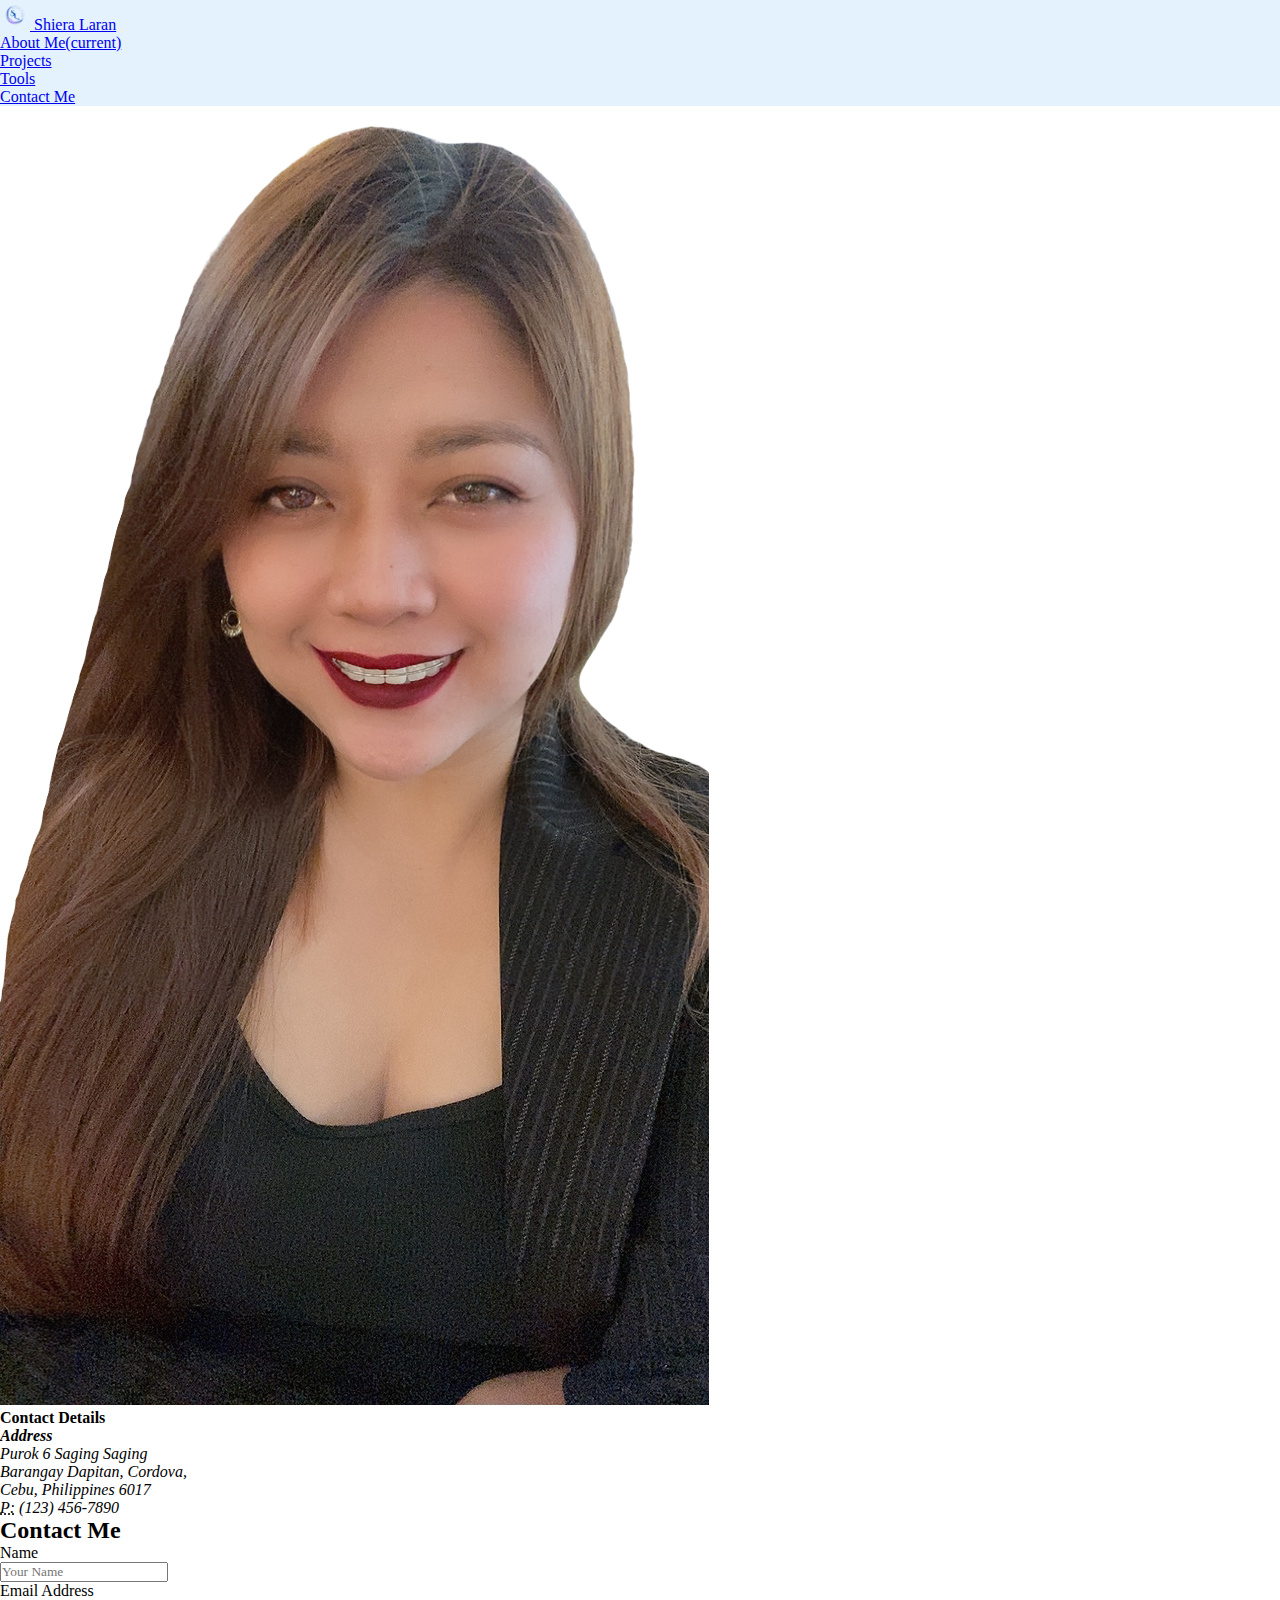
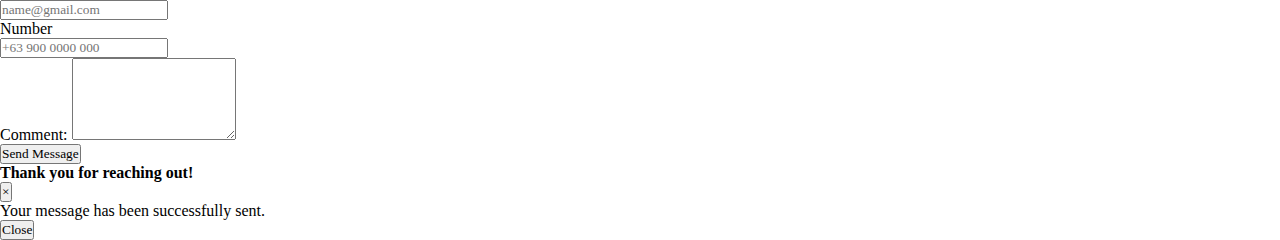
==== contact/index.html @ 7a499766 "adjusted colors, spaces, etc." ====
<!DOCTYPE html>
<html>
<head>
  <meta charset="utf-8">
  <meta name="viewport" content="width=device-width, initial-scale=1, shrink-to-fit=no">

  <link rel="stylesheet" href="https://cdn.jsdelivr.net/npm/bootstrap@4.6.0/dist/css/bootstrap.min.css" integrity="sha384-B0vP5xmATw1+K9KRQjQERJvTumQW0nPEzvF6L/Z6nronJ3oUOFUFpCjEUQouq2+l" crossorigin="anonymous"/>

  <link rel="stylesheet" type="text/css" href="./index.css">

  <title>Shiera Laran's Contact Me</title>

</head>
<body> 
 
 
<!-- NAV BAR -->


<nav class="navbar navbar-expand-lg py-1">
  <a class="navbar-brand text-dark" href="#">
    <img src="./images/shieralogo2-removebg-preview.png" width="30" height="30" class="d-inline-block align-top mr-2" alt="...">
  </a>
  <a href="../index.html">Shiera Laran</a>

  <button class="navbar-toggler" type="button" data-toggle="collapse" data-target="#navbarNav" aria-controls="navbarNav" aria-expanded="false" aria-label="Toggle navigation">
    <span class="navbar-toggler-icon"></span>
  </button>

   <div class="collapse navbar-collapse navbar-light" id="navbarNav">
    <ul class="navbar-nav ml-auto">

      <li class="nav-item active">
        <a class="nav-link" href="../index.html">About Me<span class="sr-only">(current)</span></a>
      </li>

      <li class="nav-item">
        <a class="nav-link" href="../projects/index.html">Projects</a>
      </li>

      <li class="nav-item">
        <a class="nav-link" href="../tools/index.html">Tools</a>
      </li>

      <li class="nav-item">
        <a class="nav-link" href="./index.html">Contact Me</a>
      </li>
        
    </ul>
  </div>
</nav>


<!-- END NAV BAR -->

  
<div class="container justify-content-center w-75">
  <div class="row">

    <div class="col-sm-6">
      <img class="img-fluid w-25 mx-5" src="./images/shierapic2.png">
      <h4 class="ml-5">Contact Details</h4>

              <address>
                <strong>Address</strong><br>
                <p>Purok 6 Saging Saging</p>
                <p>Barangay Dapitan, Cordova,</p>
                <p>Cebu, Philippines 6017</p>
                <abbr title="Phone">P:</abbr> (123) 456-7890
              </address>

    </div>


    <div class="text-justify col-sm-6 mt-5 bg-danger">
      <h2 class="mt-5 ml-5">Contact Me</h2>
  
  <form action="/action_page.php" class="mx-5">
  
    <div class="row d-block">
    
      <div class="col">
        <p>Name</p>
        <input type="text" class="form-control" id="name" placeholder="Your Name" name="name">
        </div>
    
        <div class="col">
        <p>Email Address</p>
        <input type="text" class="form-control" id="email" placeholder="name@gmail.com" name="email">
        </div>
      
        <div class="col">
        <p>Number</p>
        <input type="text" class="form-control" id="number" placeholder="+63 900 0000 000" name="number">
      </div>

      <div class="col">
      <label for="comment">Comment:</label>
      <textarea class="form-control" rows="5" id="comment" name="text"></textarea>
    </div>
      
    </div>

  <!-- Button to Open the Modal -->
  <button type="button" class="btn btn-primary mt-5" data-toggle="modal" data-target="#myModal">
    Send Message
  </button>

  <!-- The Modal -->
  <div class="modal fade" id="myModal">
    <div class="modal-dialog">
      <div class="modal-content">
      
        <!-- Modal Header -->
        <div class="modal-header">
          <h4 class="modal-title">Thank you for reaching out!</h4>
          <button type="button" class="close" data-dismiss="modal">&times;</button>
        </div>
        
        <!-- Modal body -->
        <div class="modal-body">
          Your message has been successfully sent.
        </div>
        
        <!-- Modal footer -->
        <div class="modal-footer">
          <button type="button" class="btn btn-success" data-dismiss="modal">Close</button>
        </div>
        
      </div>
    </div>
  </div>
      
    </div>

    

    <div>
      

      
    </div>

  </div>
</div>












<script src="https://cdn.jsdelivr.net/npm/jquery@3.5.1/dist/jquery.slim.min.js" integrity="sha384-DfXdz2htPH0lsSSs5nCTpuj/zy4C+OGpamoFVy38MVBnE+IbbVYUew+OrCXaRkfj" crossorigin="anonymous"></script>
<script src="https://cdn.jsdelivr.net/npm/bootstrap@4.6.1/dist/js/bootstrap.bundle.min.js" integrity="sha384-fQybjgWLrvvRgtW6bFlB7jaZrFsaBXjsOMm/tB9LTS58ONXgqbR9W8oWht/amnpF" crossorigin="anonymous"></script>

</body>
</html>
---- contact/index.css ----
* {
	box-sizing: border-box;
	margin: 0;
	padding: 0;
}


* {
	font-family: "Cinzel", serif;
}


.navbar {
	font-family: "Cinzel", serif;
	background-color: #e3f2fd;
}
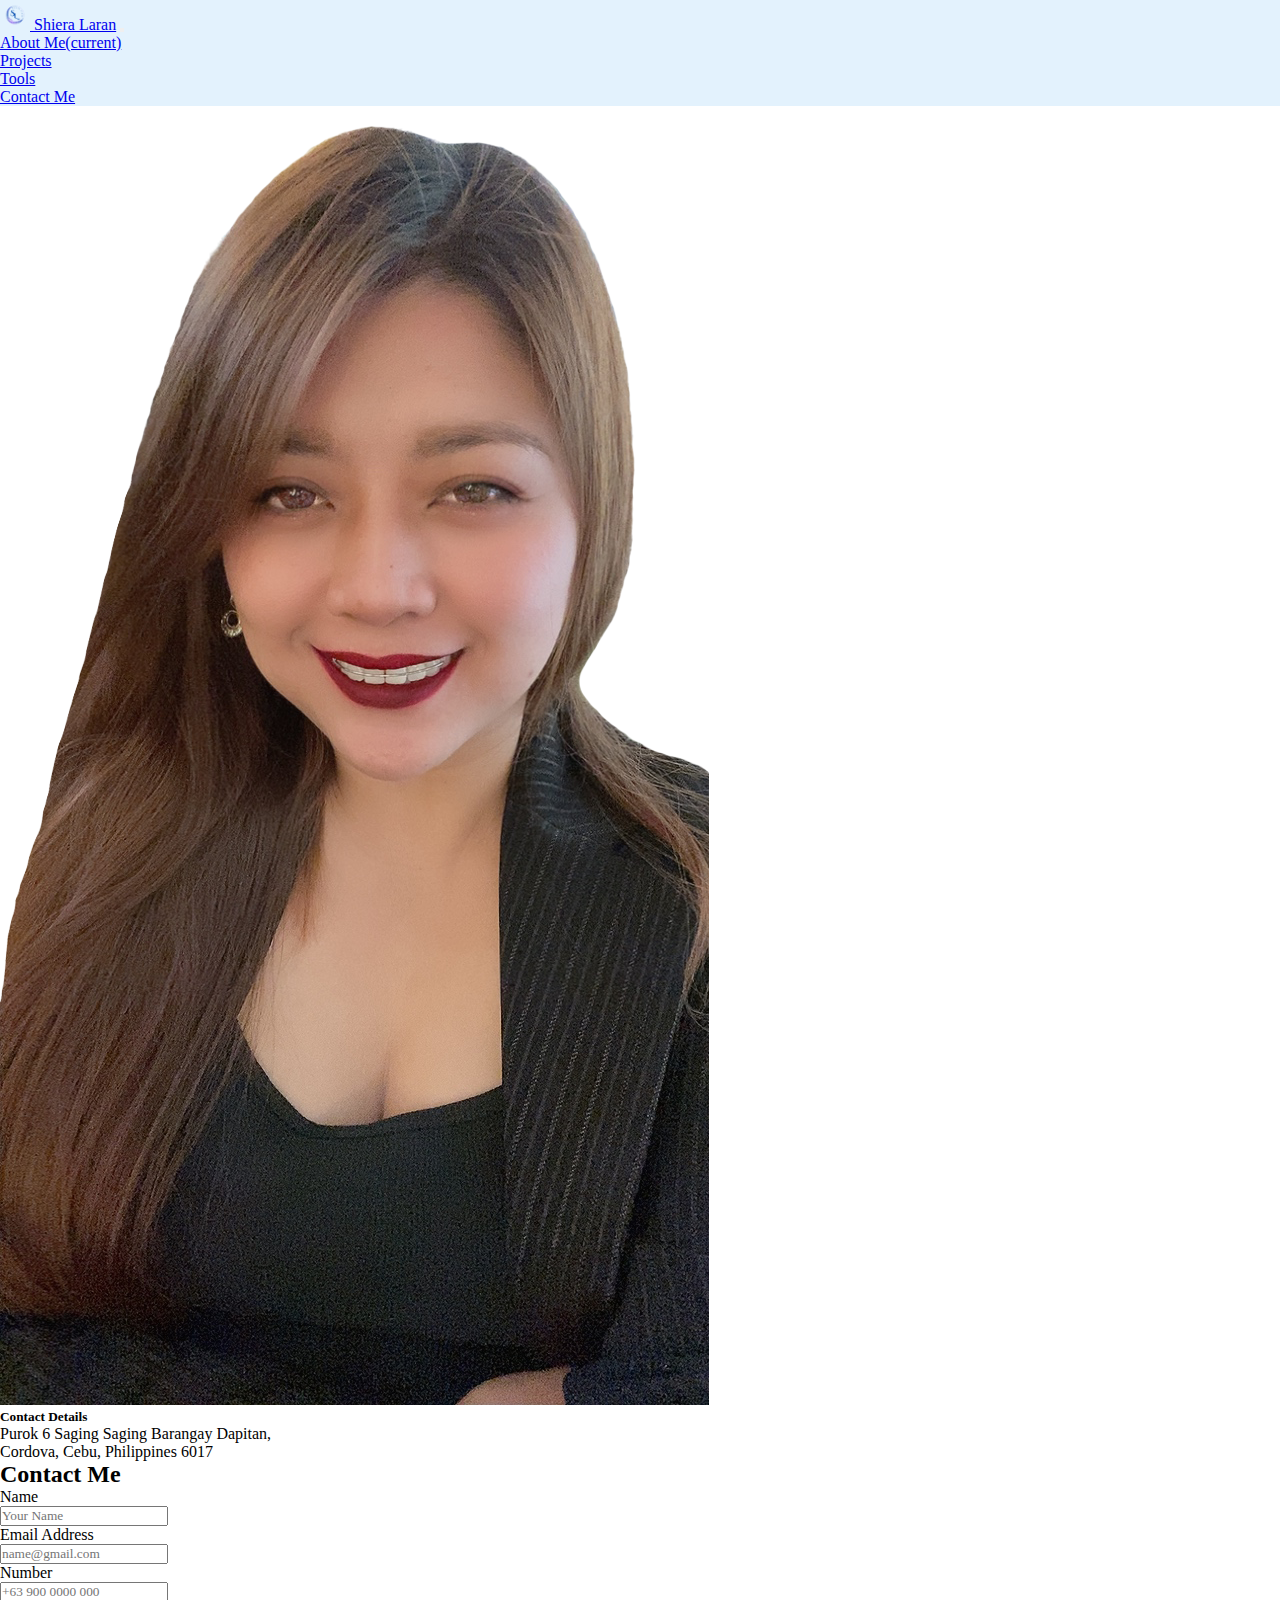
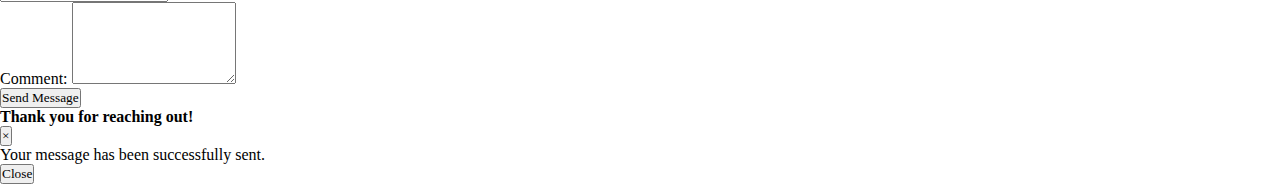
==== commit 12b51bcb: "adjuested alignments" ====
--- a/contact/index.html
+++ b/contact/index.html
@@ -21,7 +21,7 @@
   <a class="navbar-brand text-dark" href="#">
     <img src="./images/shieralogo2-removebg-preview.png" width="30" height="30" class="d-inline-block align-top mr-2" alt="...">
   </a>
-  <a href="../index.html">Shiera Laran</a>
+  <a href="../index.html" class="font-weight-bold">Shiera Laran</a>
 
   <button class="navbar-toggler" type="button" data-toggle="collapse" data-target="#navbarNav" aria-controls="navbarNav" aria-expanded="false" aria-label="Toggle navigation">
     <span class="navbar-toggler-icon"></span>
@@ -57,22 +57,16 @@
 <div class="container justify-content-center w-75">
   <div class="row">
 
-    <div class="col-sm-6">
-      <img class="img-fluid w-25 mx-5" src="./images/shierapic2.png">
-      <h4 class="ml-5">Contact Details</h4>
-
-              <address>
-                <strong>Address</strong><br>
-                <p>Purok 6 Saging Saging</p>
-                <p>Barangay Dapitan, Cordova,</p>
-                <p>Cebu, Philippines 6017</p>
-                <abbr title="Phone">P:</abbr> (123) 456-7890
-              </address>
+    <div class="col-sm-6 text-center">
+      <img class="img-fluid w-50 mx-5 rounded-circle py-5" src="./images/shierapic2.png">
+      <h5 class="ml-5">Contact Details</h5>
+      <p>Purok 6 Saging Saging Barangay Dapitan,</p>
+      <p>Cordova, Cebu, Philippines 6017</p>
 
     </div>
 
 
-    <div class="text-justify col-sm-6 mt-5 bg-danger">
+    <div class="text-justify col-sm-6 mt-5 pb-5 bg-secondary">
       <h2 class="mt-5 ml-5">Contact Me</h2>
   
   <form action="/action_page.php" class="mx-5">
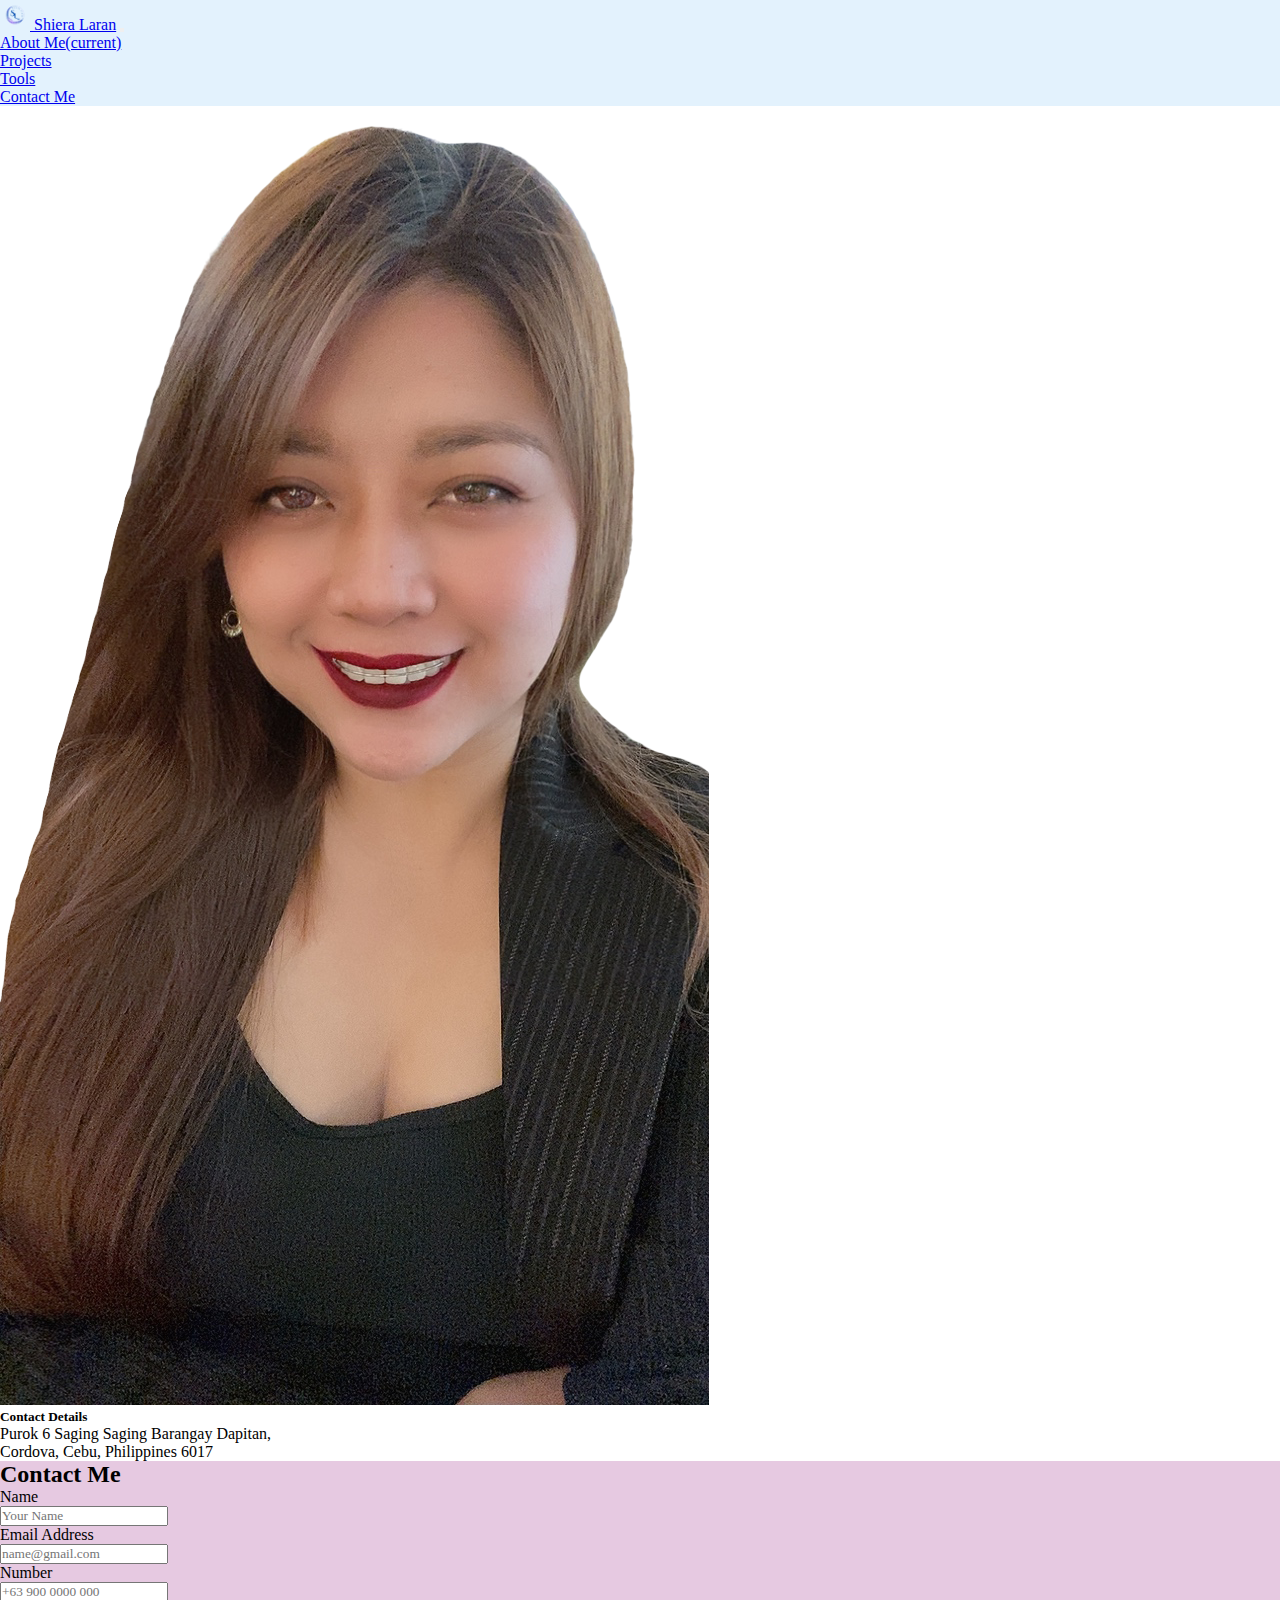
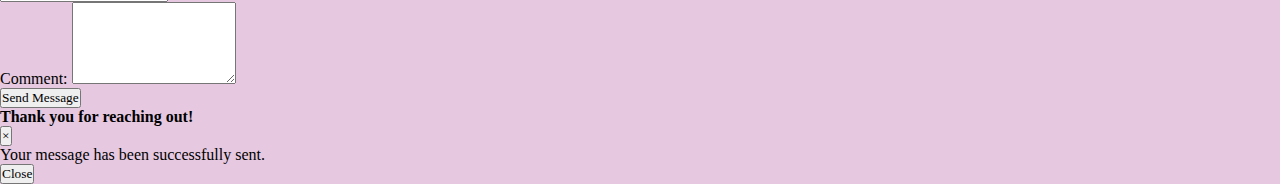
==== commit 3eedc853: "added some colors" ====
--- a/contact/index.html
+++ b/contact/index.html
@@ -63,10 +63,11 @@
       <p>Purok 6 Saging Saging Barangay Dapitan,</p>
       <p>Cordova, Cebu, Philippines 6017</p>
 
+
     </div>
 
 
-    <div class="text-justify col-sm-6 mt-5 pb-5 bg-secondary">
+    <div class="contactme text-justify col-sm-6 mt-5 pb-5 bg-secondary">
       <h2 class="mt-5 ml-5">Contact Me</h2>
   
   <form action="/action_page.php" class="mx-5">
--- a/contact/index.css
+++ b/contact/index.css
@@ -13,4 +13,8 @@
 .navbar {
 	font-family: "Cinzel", serif;
 	background-color: #e3f2fd;
+}
+
+.contactme {
+	background-color: #e6c9e1 !important; 
 }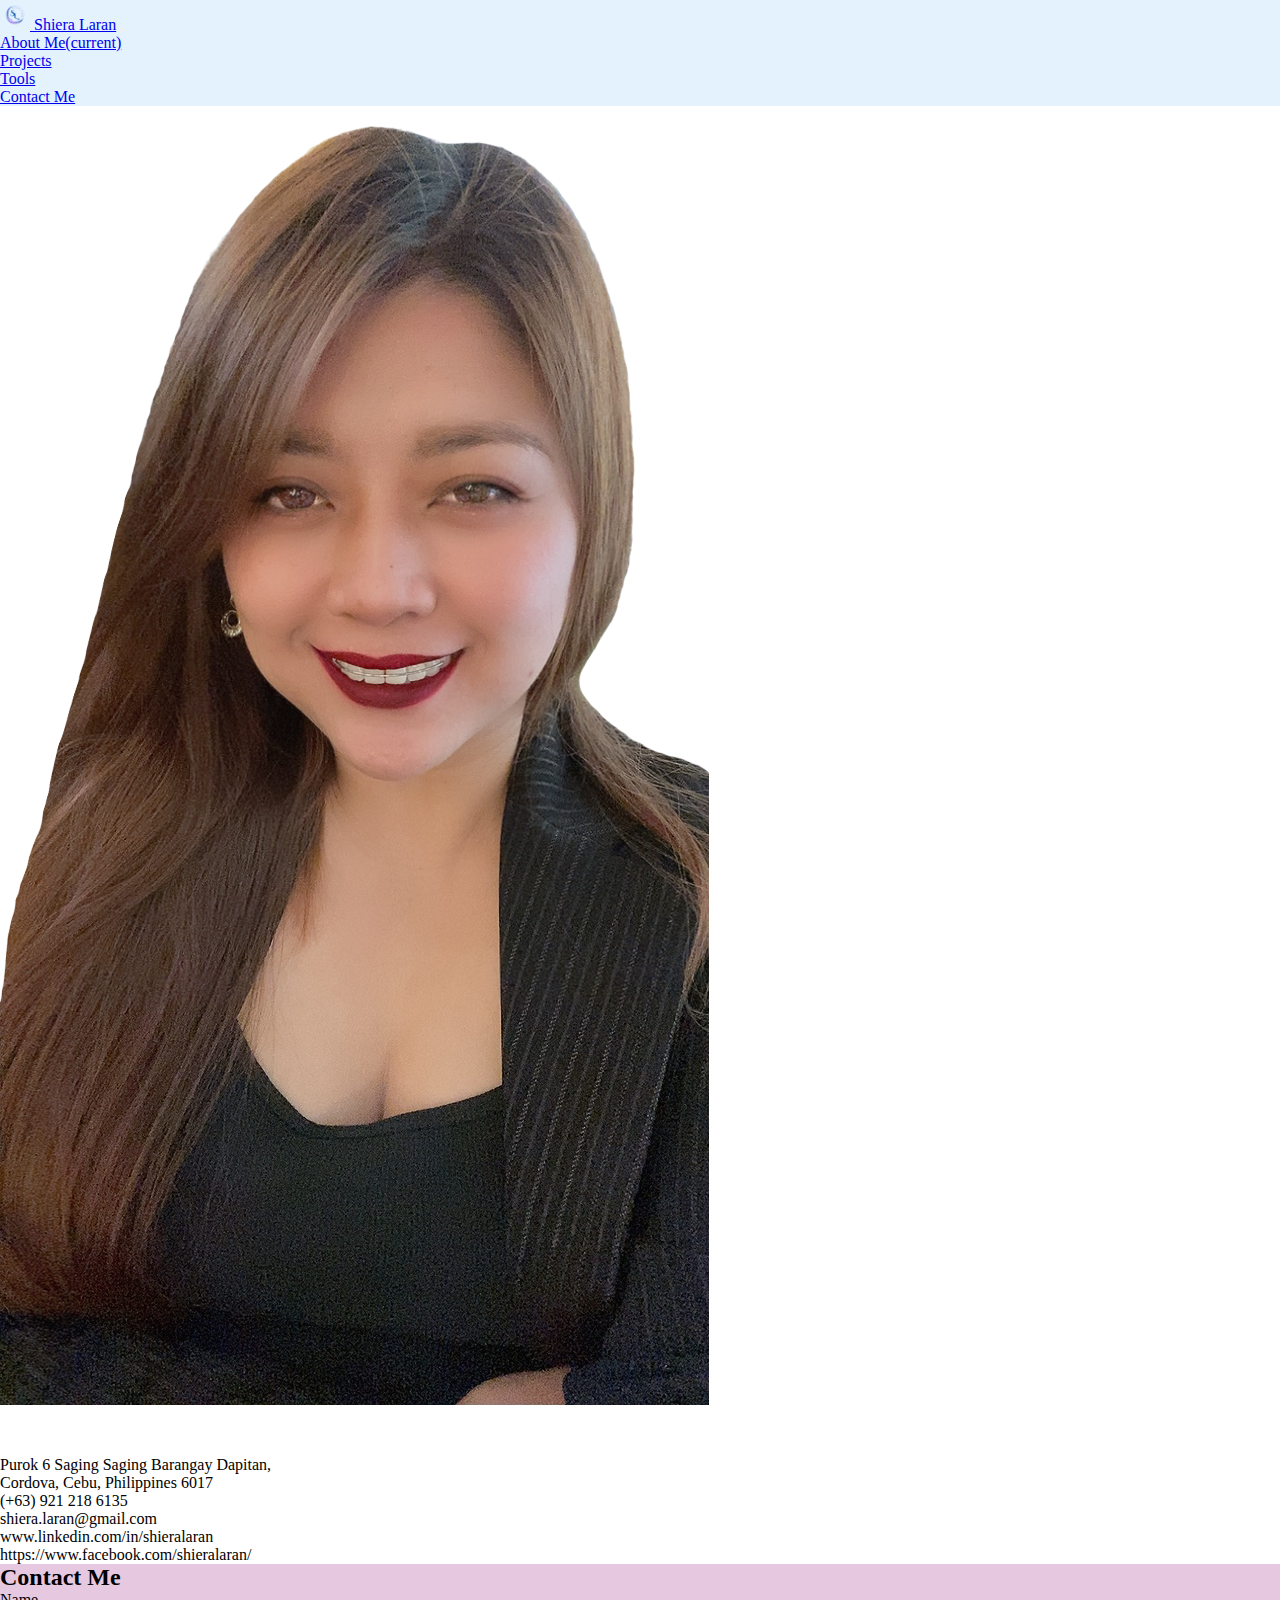
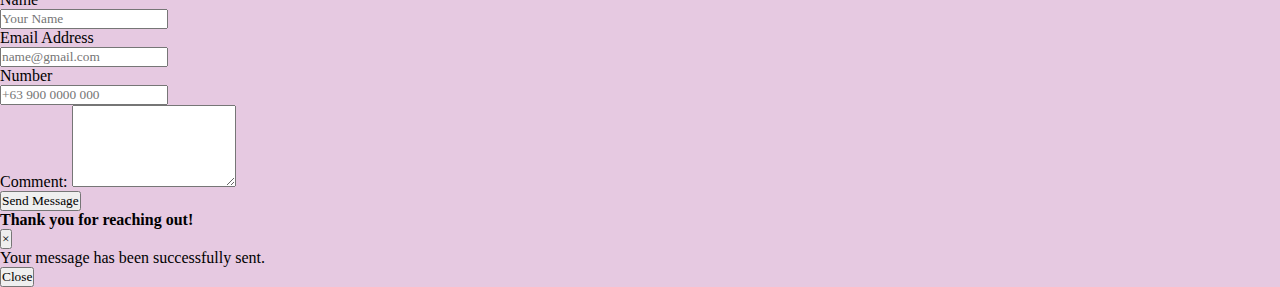
==== commit 18a69103: "Upload Portfolio" ====
--- a/contact/index.html
+++ b/contact/index.html
@@ -18,12 +18,12 @@
 
 
 <nav class="navbar navbar-expand-lg py-1">
-  <a class="navbar-brand text-dark" href="#">
+  <a class="navbar-brand text-dark" href="../index.html">
     <img src="./images/shieralogo2-removebg-preview.png" width="30" height="30" class="d-inline-block align-top mr-2" alt="...">
   </a>
   <a href="../index.html" class="font-weight-bold">Shiera Laran</a>
 
-  <button class="navbar-toggler" type="button" data-toggle="collapse" data-target="#navbarNav" aria-controls="navbarNav" aria-expanded="false" aria-label="Toggle navigation">
+  <button class="navbar-toggler navbar-light" type="button" data-toggle="collapse" data-target="#navbarNav" aria-controls="navbarNav" aria-expanded="false" aria-label="Toggle navigation">
     <span class="navbar-toggler-icon"></span>
   </button>
 
@@ -58,10 +58,14 @@
   <div class="row">
 
     <div class="col-sm-6 text-center">
-      <img class="img-fluid w-50 mx-5 rounded-circle py-5" src="./images/shierapic2.png">
-      <h5 class="ml-5">Contact Details</h5>
+      <img class="img-fluid w-25 mx-5 rounded-circle py-5" src="./images/shierapic2.png">
+      <h5 class="contactme2 ml-5 mb-5">Contact Details</h5>
       <p>Purok 6 Saging Saging Barangay Dapitan,</p>
       <p>Cordova, Cebu, Philippines 6017</p>
+      <p>(+63) 921 218 6135</p>
+      <p class="bg-primary">shiera.laran@gmail.com</p>
+      <p class="bg-primary">www.linkedin.com/in/shieralaran</p>
+      <p class="bg-primary">https://www.facebook.com/shieralaran/</p>
 
 
     </div>
--- a/contact/index.css
+++ b/contact/index.css
@@ -17,4 +17,21 @@
 
 .contactme {
 	background-color: #e6c9e1 !important; 
+}
+
+.contactme2 {
+	font-size: 40px;
+  color: #fff;
+  text-align: center;
+  animation: glow 1s ease-in-out infinite alternate;
+}
+
+@-webkit-keyframes glow {
+  from {
+    text-shadow: 0 0 10px #fff, 0 0 20px #fff, 0 0 30px #e60073, 0 0 40px #e60073, 0 0 50px #e60073, 0 0 60px #e60073, 0 0 70px #e60073;
+  }
+  
+  to {
+    text-shadow: 0 0 20px #fff, 0 0 30px #ff4da6, 0 0 40px #ff4da6, 0 0 50px #ff4da6, 0 0 60px #ff4da6, 0 0 70px #ff4da6, 0 0 80px #ff4da6;
+  }
 }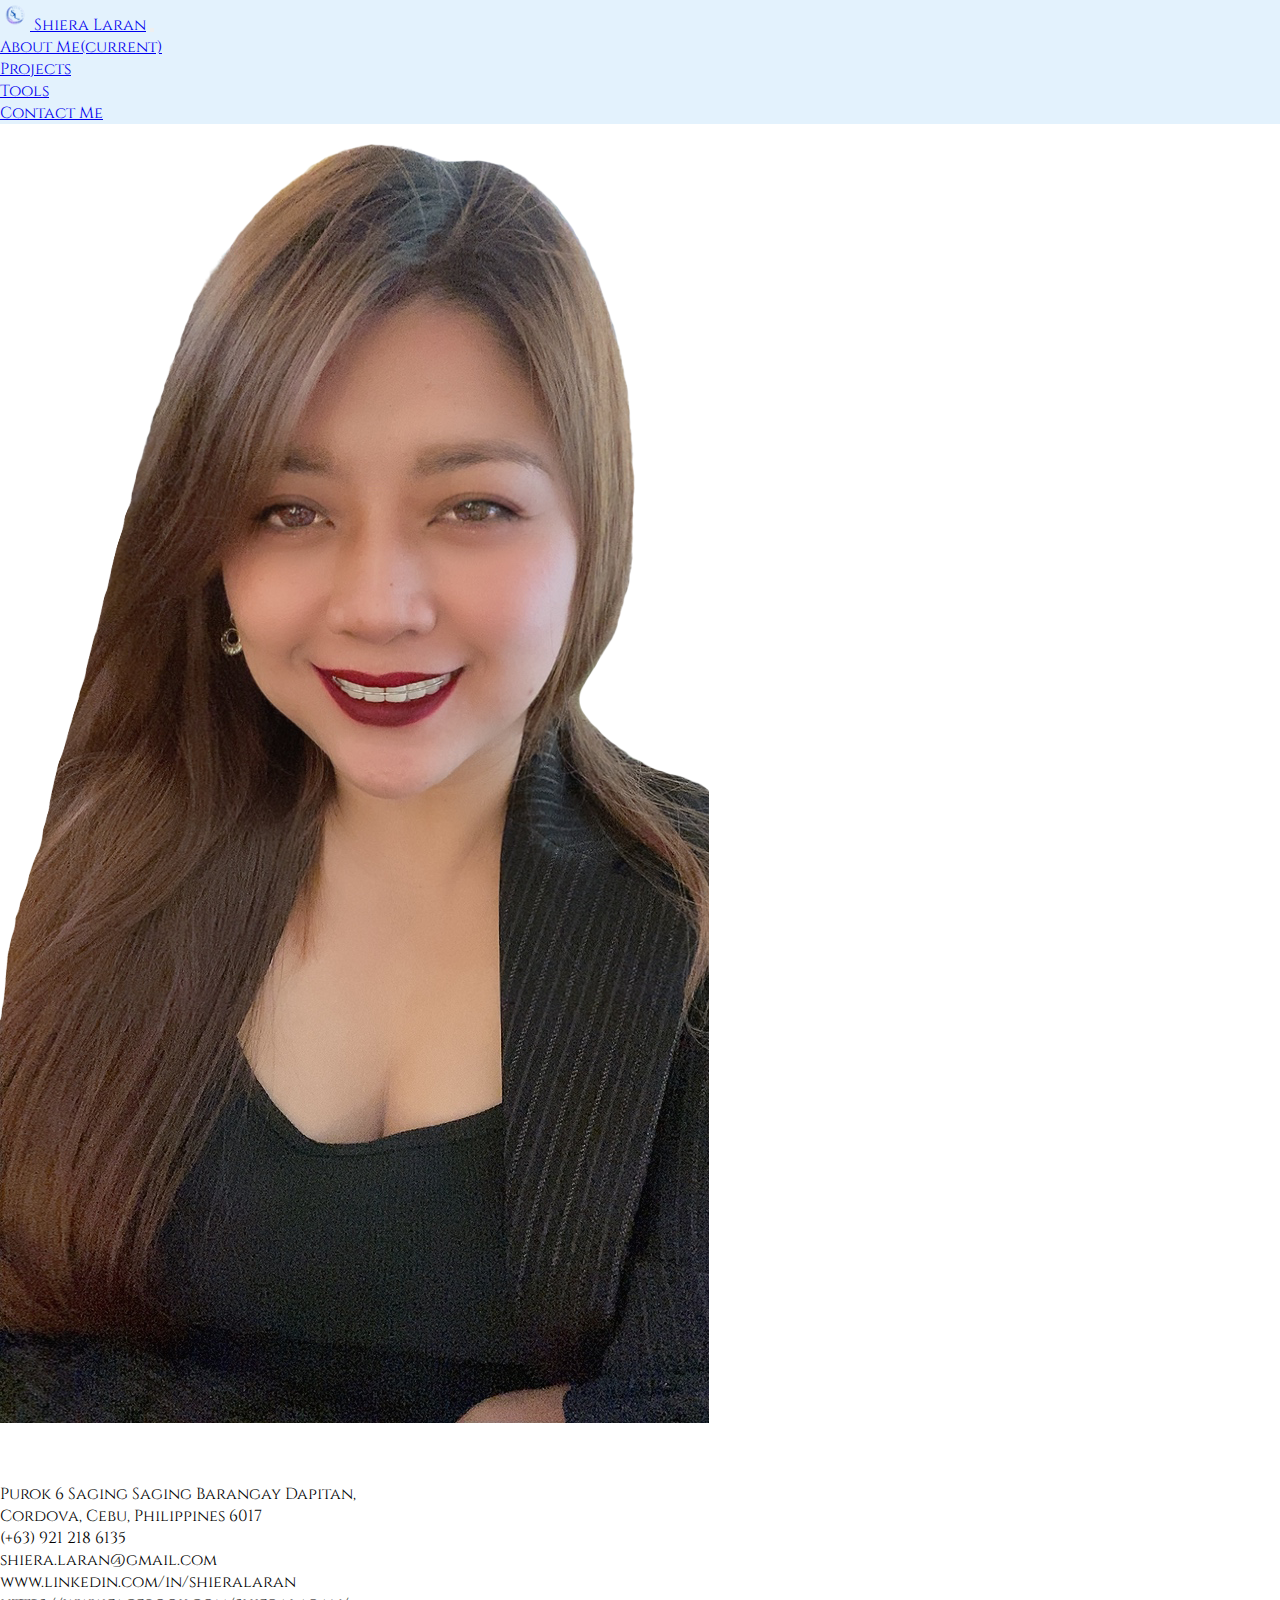
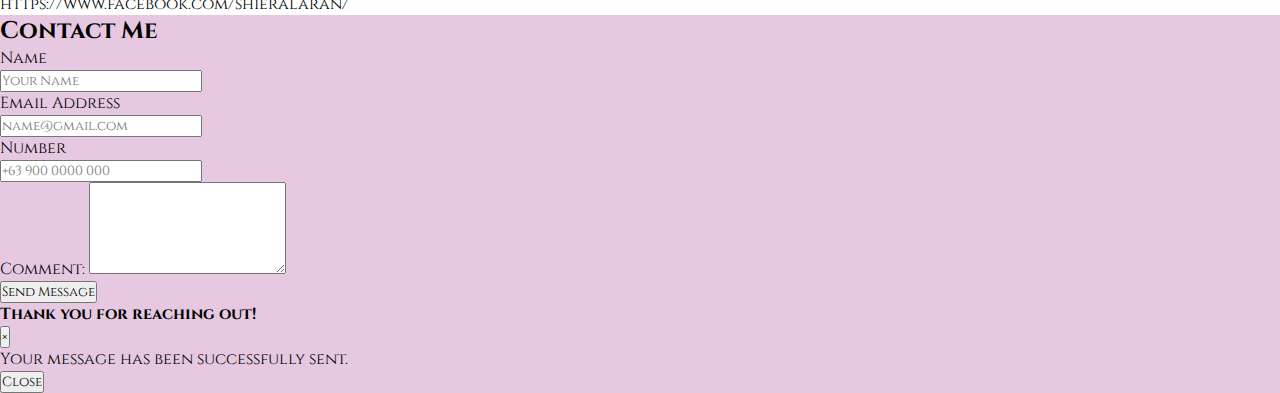
==== commit 8cc7346e: "changed font" ====
--- a/contact/index.html
+++ b/contact/index.html
@@ -7,6 +7,8 @@
   <link rel="stylesheet" href="https://cdn.jsdelivr.net/npm/bootstrap@4.6.0/dist/css/bootstrap.min.css" integrity="sha384-B0vP5xmATw1+K9KRQjQERJvTumQW0nPEzvF6L/Z6nronJ3oUOFUFpCjEUQouq2+l" crossorigin="anonymous"/>
 
   <link rel="stylesheet" type="text/css" href="./index.css">
+
+  <link rel="preconnect" href="https://fonts.googleapis.com"><link rel="preconnect" href="https://fonts.gstatic.com" crossorigin><link href="https://fonts.googleapis.com/css2?family=Caveat&family=Cinzel:wght@500&family=Lora&family=Montserrat&family=Open+Sans&family=Playfair+Display&family=Roboto:wght@400;700&family=Saira+Condensed:wght@500&family=Zilla+Slab&display=swap" rel="stylesheet">
 
   <title>Shiera Laran's Contact Me</title>
 
@@ -63,9 +65,9 @@
       <p>Purok 6 Saging Saging Barangay Dapitan,</p>
       <p>Cordova, Cebu, Philippines 6017</p>
       <p>(+63) 921 218 6135</p>
-      <p class="bg-primary">shiera.laran@gmail.com</p>
-      <p class="bg-primary">www.linkedin.com/in/shieralaran</p>
-      <p class="bg-primary">https://www.facebook.com/shieralaran/</p>
+      <p class="text-primary">shiera.laran@gmail.com</p>
+      <p class="text-primary">www.linkedin.com/in/shieralaran</p>
+      <p class="text-primary">https://www.facebook.com/shieralaran/</p>
 
 
     </div>
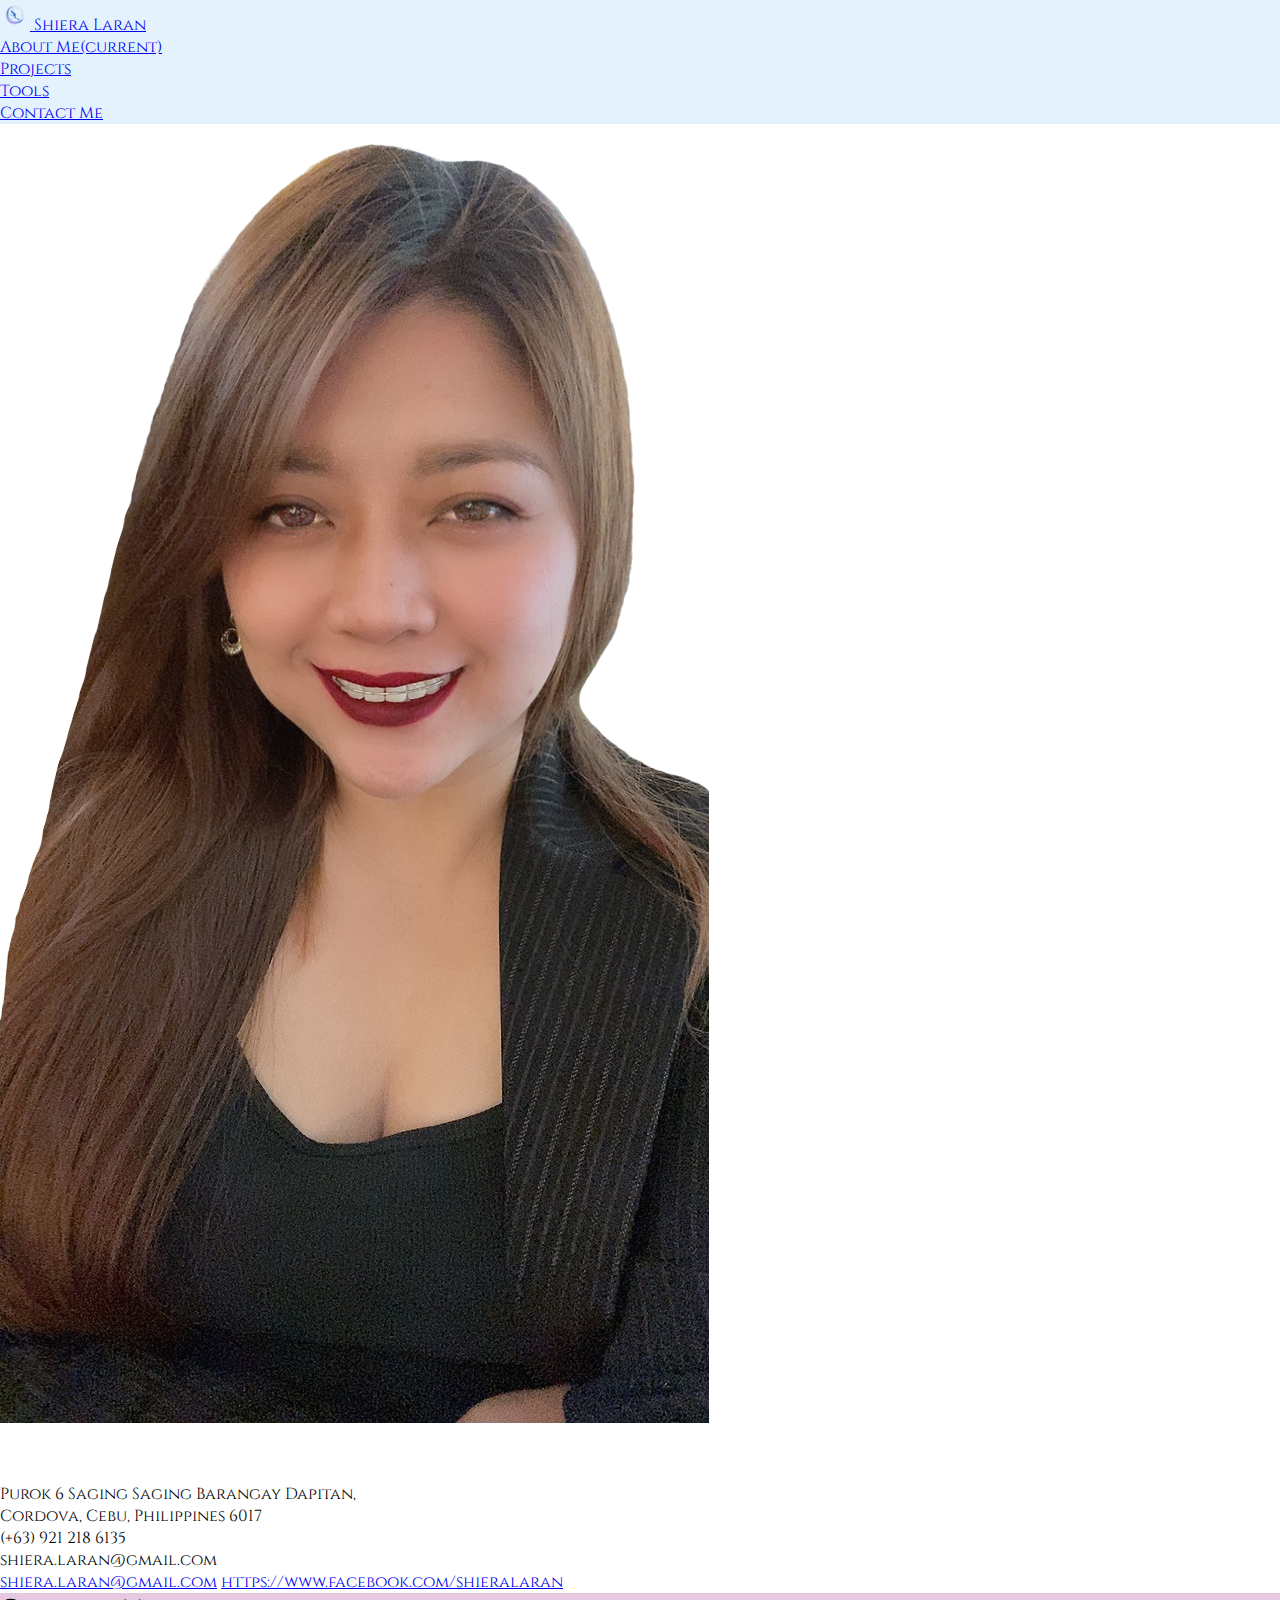
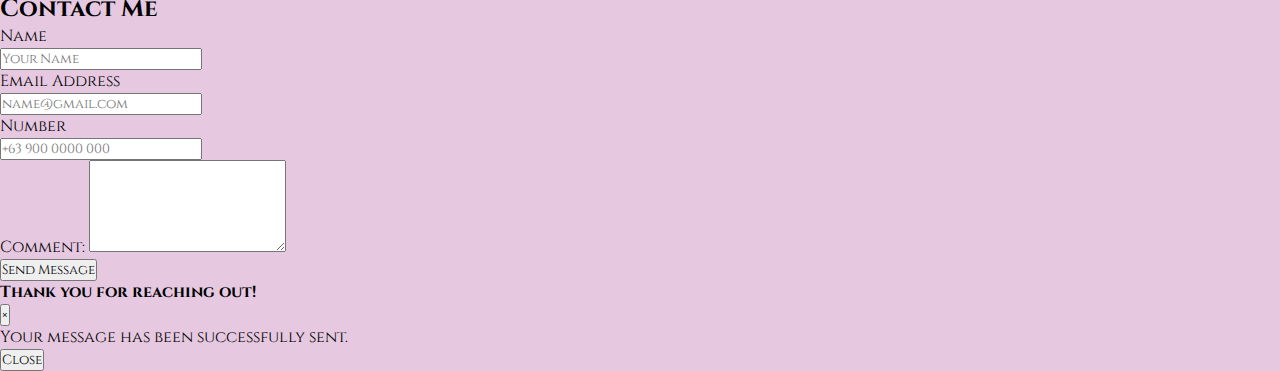
==== commit 20f50eb0: "added links" ====
--- a/contact/index.html
+++ b/contact/index.html
@@ -66,8 +66,8 @@
       <p>Cordova, Cebu, Philippines 6017</p>
       <p>(+63) 921 218 6135</p>
       <p class="text-primary">shiera.laran@gmail.com</p>
-      <p class="text-primary">www.linkedin.com/in/shieralaran</p>
-      <p class="text-primary">https://www.facebook.com/shieralaran/</p>
+      <a class="text-primary" target="_blank" href="https://www.linkedin.com/in/shieralaran/">shiera.laran@gmail.com</a>
+      <a class="text-primary" target="_blank" href="https://www.facebook.com/shieralaran/">https://www.facebook.com/shieralaran</a>
 
 
     </div>
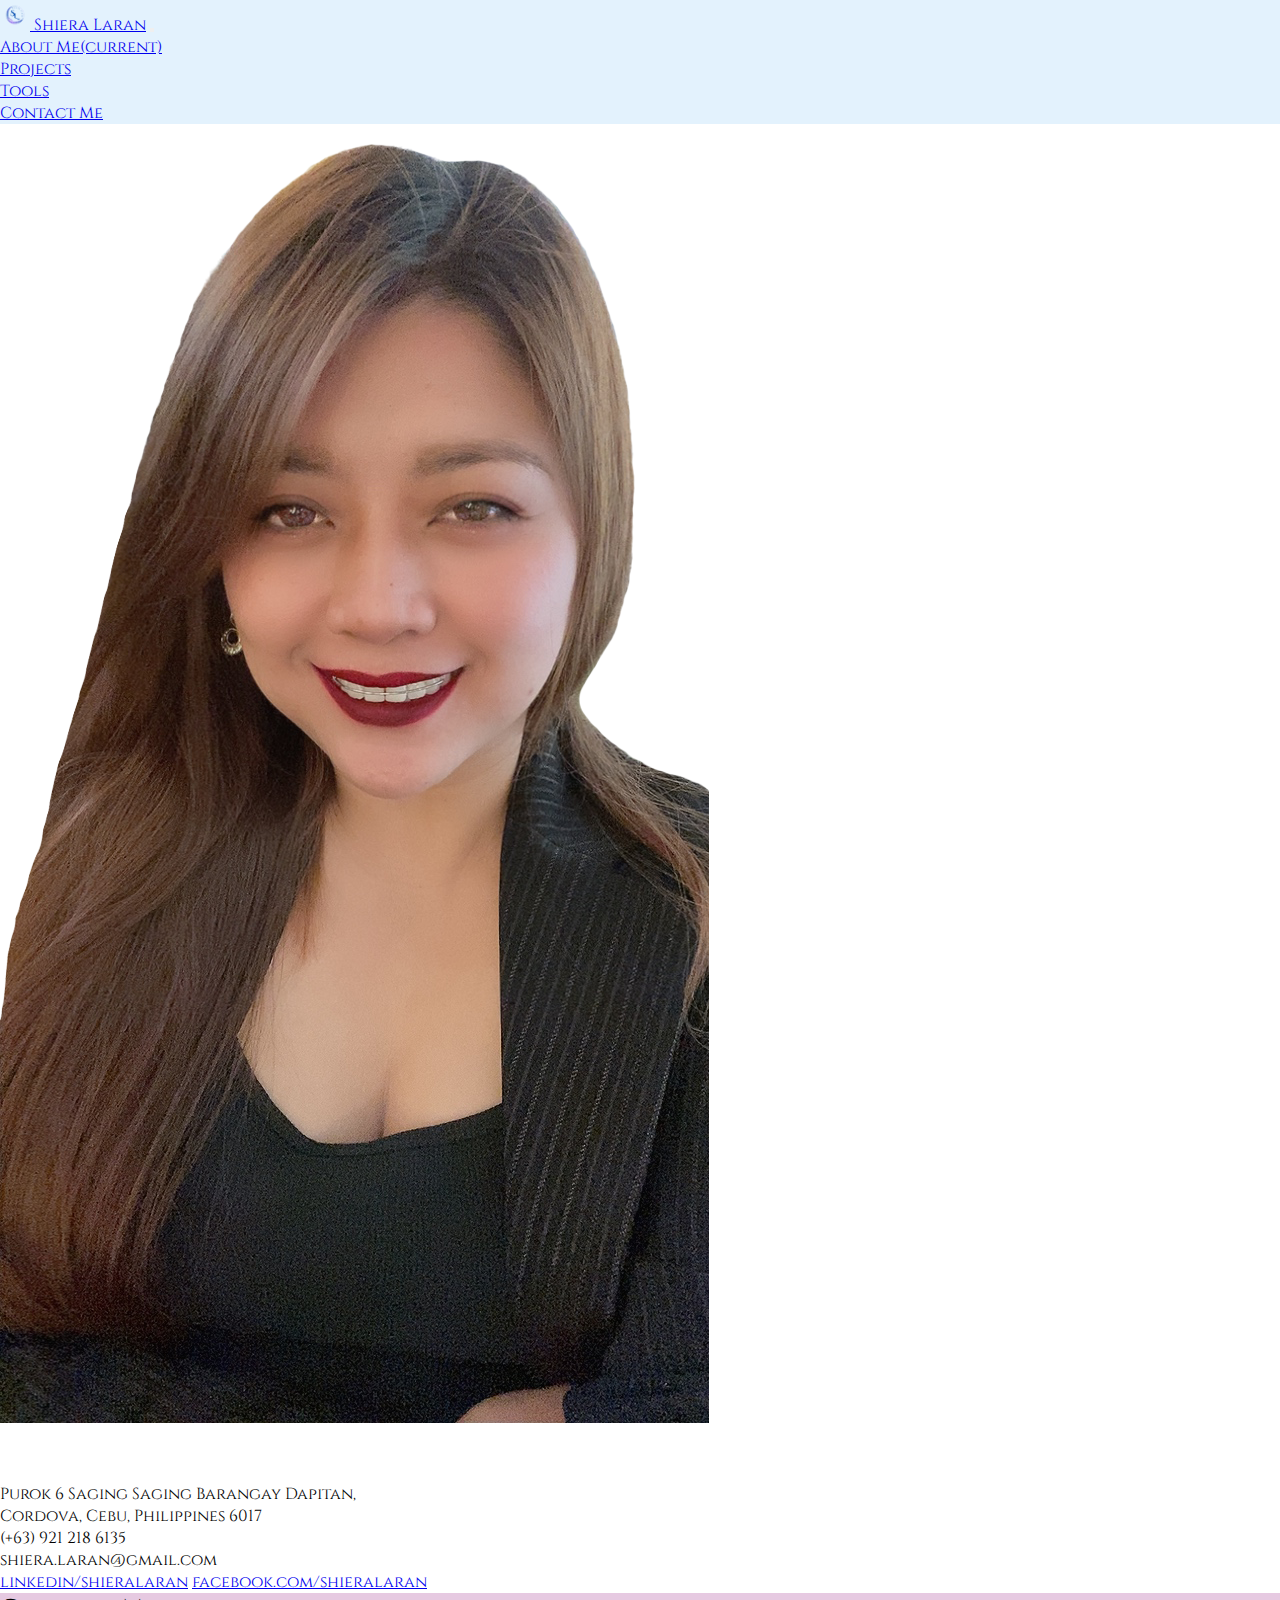
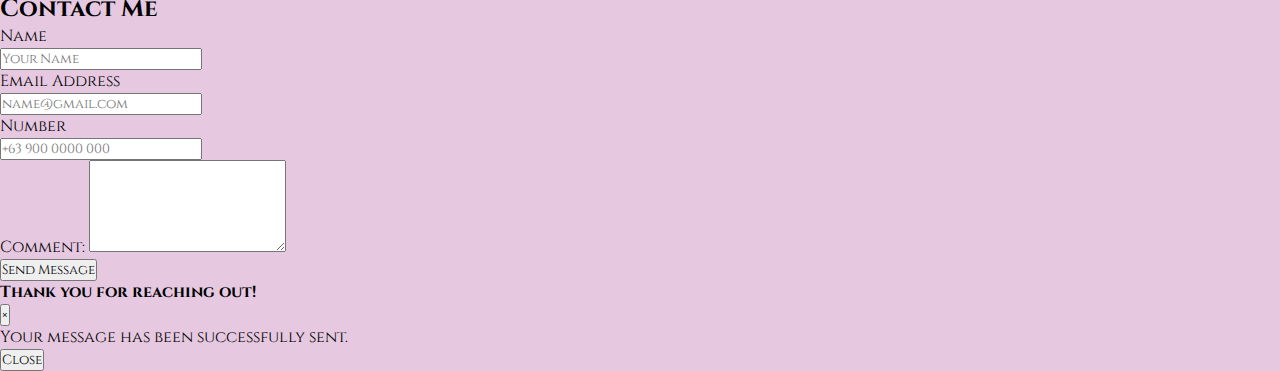
==== commit b1ace863: "Added few changes on alignments" ====
--- a/contact/index.html
+++ b/contact/index.html
@@ -61,20 +61,20 @@
 
     <div class="col-sm-6 text-center">
       <img class="img-fluid w-25 mx-5 rounded-circle py-5" src="./images/shierapic2.png">
-      <h5 class="contactme2 ml-5 mb-5">Contact Details</h5>
+      <h5 class="contactme2 mb-5 text-center">Contact Details</h5>
       <p>Purok 6 Saging Saging Barangay Dapitan,</p>
       <p>Cordova, Cebu, Philippines 6017</p>
       <p>(+63) 921 218 6135</p>
       <p class="text-primary">shiera.laran@gmail.com</p>
-      <a class="text-primary" target="_blank" href="https://www.linkedin.com/in/shieralaran/">shiera.laran@gmail.com</a>
-      <a class="text-primary" target="_blank" href="https://www.facebook.com/shieralaran/">https://www.facebook.com/shieralaran</a>
+      <a class="text-primary" target="_blank" href="https://www.linkedin.com/in/shieralaran/">linkedin/shieralaran</a>
+      <a class="text-primary text-wrap" target="_blank" href="https://www.facebook.com/shieralaran/">facebook.com/shieralaran</a>
 
 
     </div>
 
 
     <div class="contactme text-justify col-sm-6 mt-5 pb-5 bg-secondary">
-      <h2 class="mt-5 ml-5">Contact Me</h2>
+      <h2 class="mt-5 ml-5 text-center">Contact Me</h2>
   
   <form action="/action_page.php" class="mx-5">
   
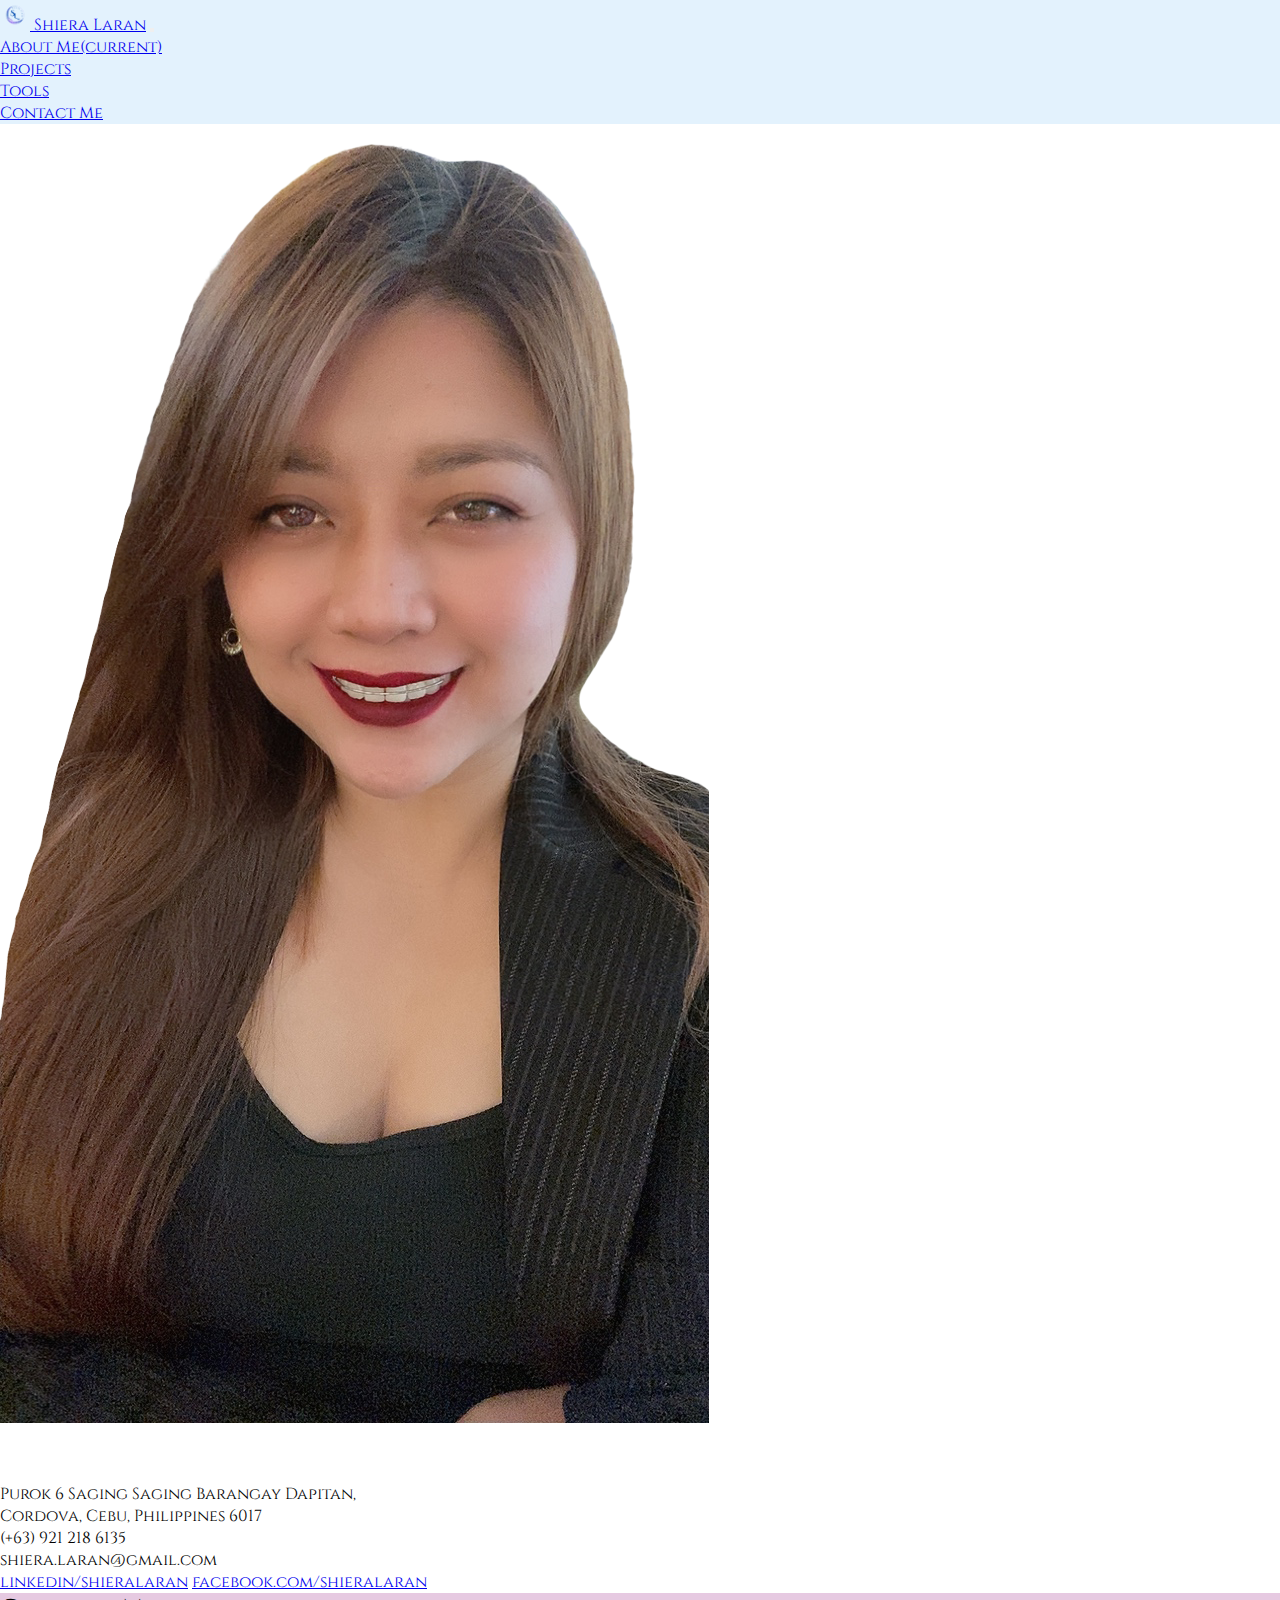
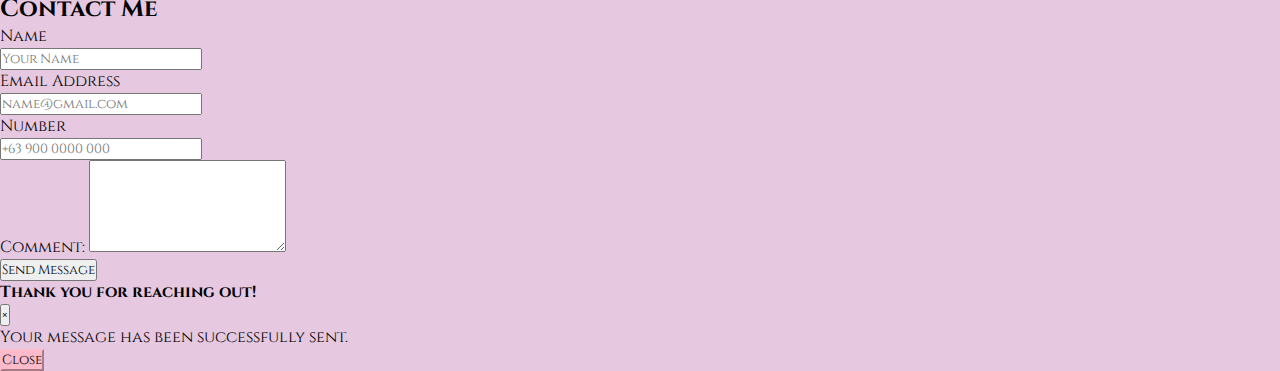
==== commit e1967273: "Changed button color" ====
--- a/contact/index.html
+++ b/contact/index.html
@@ -125,7 +125,7 @@
         
         <!-- Modal footer -->
         <div class="modal-footer">
-          <button type="button" class="btn btn-success" data-dismiss="modal">Close</button>
+          <button type="button" class="btn2 btn-success" data-dismiss="modal">Close</button>
         </div>
         
       </div>
--- a/contact/index.css
+++ b/contact/index.css
@@ -34,4 +34,9 @@
   to {
     text-shadow: 0 0 20px #fff, 0 0 30px #ff4da6, 0 0 40px #ff4da6, 0 0 50px #ff4da6, 0 0 60px #ff4da6, 0 0 70px #ff4da6, 0 0 80px #ff4da6;
   }
-}+}
+
+.btn2 {
+	background-color: #fcbacb !important;
+	border-color: #fcbacb !important;
+}
